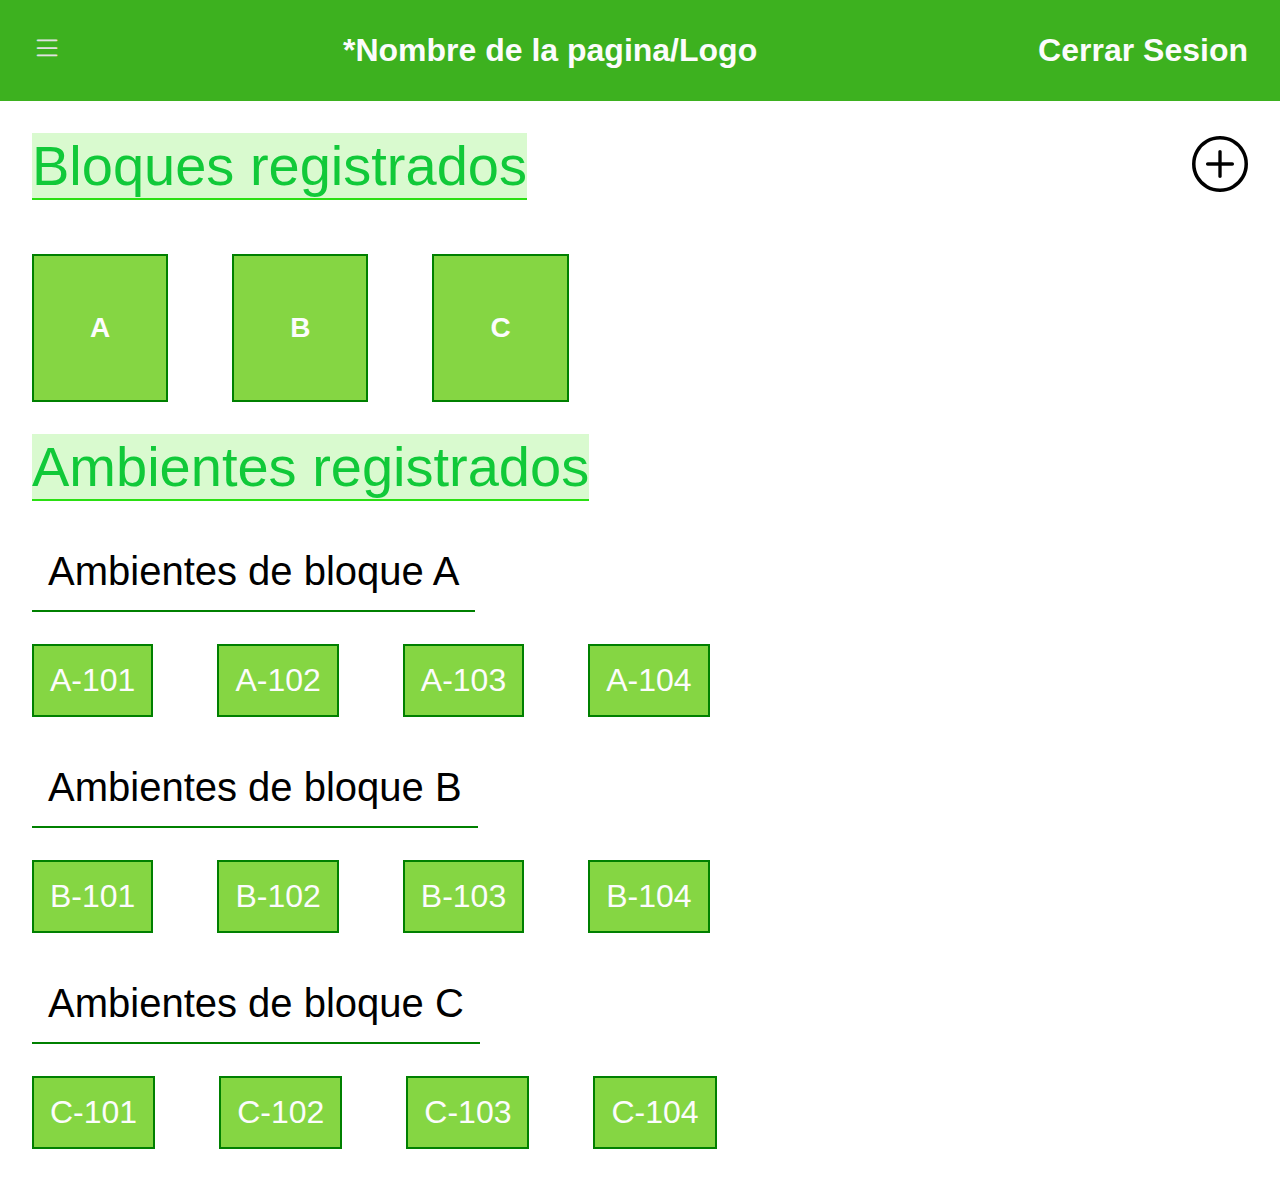
==== index.html @ d516a868 "Rename Inicio.html to index.html "segundo"" ====
<!DOCTYPE html>
<html lang="en">
<head>
    <meta charset="UTF-8">
    <meta name="viewport" content="width=device-width, initial-scale=1.0">
    <title>Document</title>
    <link rel="stylesheet" href="style.css">
    <link rel="stylesheet" href="https://cdn.jsdelivr.net/npm/bootstrap-icons@1.11.3/font/bootstrap-icons.min.css">

</head>
<body>
    <!-- Header -->
    <header>
        <div><button id="abrir" class="Abrir-Nav" ><i class="bi bi-list"></i></button></div>
        <div class="Logo">*Nombre de la pagina/Logo</div>
        <div class="Logo" style="cursor: pointer;" >Cerrar Sesion</div>
    </header>
        <!-- Barra de navegacion -->
        <nav class=" " id="nav">
            <ul>
                <button class="Cerrar-Nav" id="cerrar"><i class="bi bi-x-lg"></i></button>
                <li><a href="Inicio.html">Inicio</a></li>
                <li><a href="Bloques/Bloques.html">Bloques</a></li>
                <li><a href="Ambientes/Ambientes.html">Ambientes</a></li>
                <li><a href="Notificaciones/Notificaciones.html">Notificaciones</a></li>
                <li><a href="Ayuda/Ayuda.html">Ayuda</a></li>
            </ul>
        </nav>

    <!-- Contenido Principal -->
    <main>
        <div class="container">
            <div > <!--  Parde 1 del Grid/Container // Esto es para que el contenido se mueva junto a la nav  -->
                <nav class="nav2" id="nav2">
                    <ul>
                        <li><a href="">Notificacionesa</a></li>
                    </ul>
                </nav>
            </div>
            
            <div 
            ><!--  Parde 2 del Grid/Container  -->
                <!-- Seccion dedicada a la visualizacion y creacion de bloques -->
                <div class="panela">
                    <div class="texto">
                        <div style="display: inline-block; display: flex; justify-content: space-between;">
                        <p style="border-bottom: 2px solid rgb(42, 223, 18); color: rgb(17, 201, 57); background-color: rgba(132, 240, 99, 0.308);">Bloques registrados</p>
                        <p><i style="cursor: pointer;" class="bi bi-plus-circle"></i></p>
                        </div>
                    </div>

                    <br><br><br>

                    <div class="ubicacion-bloques">
                        <div class="Bloques"><a class="Bloques2" href="" >A</a></div>
                        <div class="Bloques"><a class="Bloques2" href="">B</a></div>
                        <div class="Bloques"><a class="Bloques2" href="">C</a></div>
                    </div>                    
                </div>

                <!-- Seccion dedicada a la visualizacion de ambientes -->
                <div class="panela" >
                    <div class="texto" >
                        <div style="display: inline-block">
                            <p style="border-bottom: 2px solid rgb(42, 223, 18); color: rgb(17, 201, 57); background-color: rgba(132, 240, 99, 0.308);">Ambientes registrados</p>
                        </div>
        
                        <div>
                            <li class="Seccion-Ambientes" style="margin: 2rem;  margin-left: 0;">Ambientes de bloque A</li>
                            <div class="ubicacion-ambientes">
                                <div class="Ambientes"><a class="Ambientes2" href="">A-101</a></div><div class="Ambientes"><a class="Ambientes2" href="">A-102</a></div><div class="Ambientes"><a class="Ambientes2" href="">A-103</a></div><div class="Ambientes"><a class="Ambientes2" href="">A-104</a></div>
                            </div>

                            <li class="Seccion-Ambientes" style="margin: 2rem; margin-left: 0;" >Ambientes de bloque B</li>
                            <div class="ubicacion-ambientes">
                                <div class="Ambientes"><a class="Ambientes2" href="">B-101</a></div><div class="Ambientes"><a class="Ambientes2" href="">B-102</a></div><div class="Ambientes"><a class="Ambientes2" href="">B-103</a></div><div class="Ambientes"><a class="Ambientes2" href="">B-104</a></div>
                            </div>

                            <li class="Seccion-Ambientes" style="margin: 2rem; margin-left: 0;" >Ambientes de bloque C</li>
                            <div class="ubicacion-ambientes">
                                <div class="Ambientes"><a class="Ambientes2" href="">C-101</a></div><div class="Ambientes"><a class="Ambientes2" href="">C-102</a></div><div class="Ambientes"><a class="Ambientes2" href="">C-103</a></div><div class="Ambientes"><a class="Ambientes2" href="">C-104</a></div>
                            </div>
                        </div>
                        
                    </div>
                </div>
            </div>
        </div>
    </main>
    <script src="script.js"></script>
</body>
</html>
---- style.css ----
*{
    margin: 0;
    padding: 0;
    box-sizing: border-box;
    font-family: sans-serif;
    list-style: none;
    text-decoration: none;
}

/* Parte de arriba */
header{
    background-color: rgb(61, 177, 31);
    display: flex;
    justify-content: space-between;
}
button{  
    /* Permite ajustar comodamente todos los botones */
    background: 0;
    border: 0;
    cursor: pointer;
}
.Abrir-Nav{
    font-size: 30px;
    padding: 2rem;
    color: #e1e1e1;
}

.Logo{
    font-weight: 900;
    color: #fcfcfc;
    font-size: 2rem;
    padding: 2rem;
}

@media screen and (  max-width: 850px) {
    .Logo{
        font-weight: 900;
        color: #fcfcfc;
        font-size: 0.8rem;
        padding: 2rem;
    }
    nav{
        position: absolute;
        top: 0;
        bottom: 0;
        background-color: rgb(61, 177, 31);
        padding: 2rem;
        border-right: 2px solid #ffffff;
        display: none;  
        box-shadow: 0 0 0 200vmax rgba(110, 110, 110, 0.185);
    }
}

/* Barra de navegacion */

nav{
    position: absolute;
    top: 0;
    bottom: 0;
    background-color: rgb(61, 177, 31);
    padding: 2rem;
    border-right: 2px solid #ffffff;
    display: none;  
}

.Cerrar-Nav{
    font-size: 30px;
    color: #e1e1e1;
}
li a{
    display: flex;
    flex-direction: column;
    text-decoration: none;
    color: aliceblue;
    padding: 1.5rem;
    font-weight: 600;
    padding-top: 2rem;
}
.visible{
    display: block;
}
/* Contenido Principal */
.nav2{
    /* Este nav hace que hace que el nav no se superponga al contenido */
    position: static;
    padding-bottom: 55cqmax;
    padding-right: 1.5rem;
}
.container {
    display: grid; 
    grid-auto-columns: 1fr; 
    grid-template-columns: auto 1fr; 
    grid-template-rows: 1fr; 
    gap: 0px 0px; 
    grid-template-areas: ". ."; 
}
/* Seccion dedicada a los ambientes */
.panela{
    margin: 2rem;
}
.ubicacion-bloques{
    display: flex; gap: 4rem;
}
.texto{
    font-size: 3.5rem;
}
    /* Para ajustar el tañao de los divs con el de las "a" */
    .Bloques{
        padding: 3.5rem 0rem 3.5rem 0rem;
        background-color: rgb(133, 214, 67);
        border: 2px solid green;
        font-size: 1.75rem;
        font-weight: 600;
    }
    .Bloques2{
        padding: 3.5rem 3.5rem 3.5rem 3.5rem;
        background-color: rgb(133, 214, 67);
        color: #fcfcfc;
    }

@media screen and (  max-width: 850px) {
    .texto{
        font-size: 1.8rem;
    }
    .ubicacion-bloques{
        display: flex; gap: 2rem;
    }
      
        .Bloques{
            padding: 1.3rem 0rem 1.3rem 0rem;
            background-color: rgb(133, 214, 67);
            border: 2px solid green;
            font-size: 1.75rem;
            font-weight: 600;
        }
        .Bloques2{
            padding: 1.3rem 1.3rem 1.3rem 1.3rem;
            background-color: rgb(133, 214, 67);
            color: #fcfcfc;
        }
}
/* Seccion dedicada a los ambientes */
.ubicacion-ambientes{ 
    display: flex;
    gap: 4rem;
}
.Seccion-Ambientes{
    list-style-type: disc; 
    display: inline-block;
    font-size: 2.5rem;
    border-bottom: 2px solid green;
    padding: 1rem;
}
    /* Para ajustar el tañao de los divs con el de las "a" */
    .Ambientes{
        background-color: rgb(133, 214, 67);
        border: 2px solid green;
        color: #fcfcfc;
        padding: 1rem 0rem 1rem 0rem;
        font-size: 2rem;
    }
    .Ambientes2{
        background-color: rgb(133, 214, 67);
        color: #fcfcfc;
        padding: 1rem;
        font-size: 2rem;
    }
@media screen and (  max-width: 850px) {
    .ubicacion-ambientes{ 
        display: flex;
        gap: 1rem;
    }
    .Seccion-Ambientes{
        list-style-type: disc; 
        display: inline-block;
        font-size: 1.3rem;
        border-bottom: 2px solid green;
        padding: 0.5rem;
    }
        /* Para ajustar el tañao de los divs con el de las "a" */
        .Ambientes{
            background-color: rgb(133, 214, 67);
            border: 2px solid green;
            color: #fcfcfc;
            padding: 0.2rem 0rem 0.2rem 0rem;
            font-size: 1rem;
        }
        .Ambientes2{
            background-color: rgb(133, 214, 67);
            color: #fcfcfc;
            padding: 0.2rem;
            font-size: 1rem;
        }
}
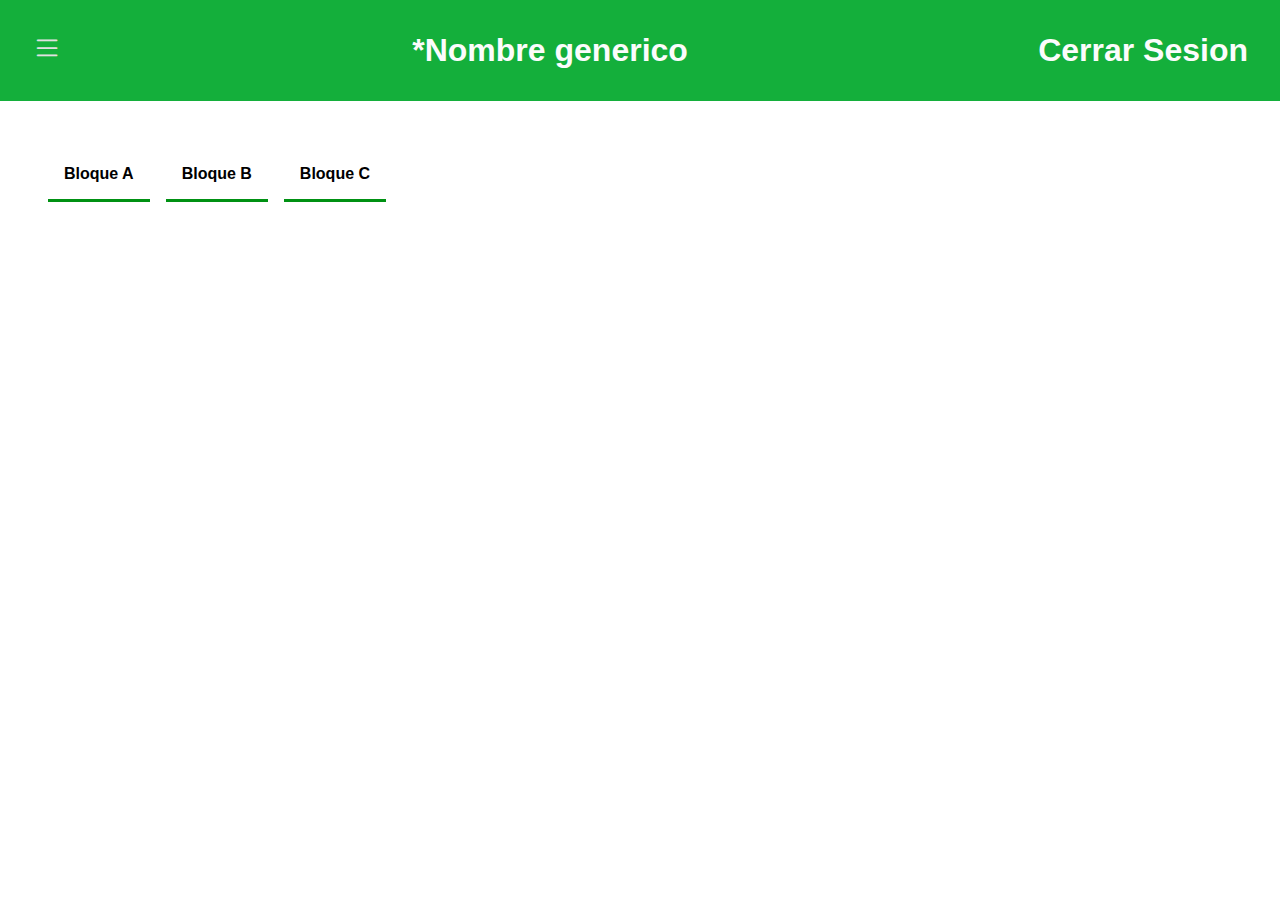
==== commit 0c59da52: "segunda_subida" ====
--- a/index.html
+++ b/index.html
@@ -3,8 +3,8 @@
 <head>
     <meta charset="UTF-8">
     <meta name="viewport" content="width=device-width, initial-scale=1.0">
-    <title>Document</title>
-    <link rel="stylesheet" href="style.css">
+    <title>Admin</title>
+    <link rel="stylesheet" href="Css/style.css">
     <link rel="stylesheet" href="https://cdn.jsdelivr.net/npm/bootstrap-icons@1.11.3/font/bootstrap-icons.min.css">
 
 </head>
@@ -12,81 +12,75 @@
     <!-- Header -->
     <header>
         <div><button id="abrir" class="Abrir-Nav" ><i class="bi bi-list"></i></button></div>
-        <div class="Logo">*Nombre de la pagina/Logo</div>
+        <div class="Logo">*Nombre generico</div>
         <div class="Logo" style="cursor: pointer;" >Cerrar Sesion</div>
     </header>
         <!-- Barra de navegacion -->
         <nav class=" " id="nav">
             <ul>
-                <button class="Cerrar-Nav" id="cerrar"><i class="bi bi-x-lg"></i></button>
-                <li><a href="Inicio.html">Inicio</a></li>
-                <li><a href="Bloques/Bloques.html">Bloques</a></li>
-                <li><a href="Ambientes/Ambientes.html">Ambientes</a></li>
-                <li><a href="Notificaciones/Notificaciones.html">Notificaciones</a></li>
-                <li><a href="Ayuda/Ayuda.html">Ayuda</a></li>
+                <div style="border-bottom: solid rgb(226, 226, 226); margin-bottom:5rem ;">
+                    <button class="Cerrar-Nav" id="cerrar"><i class="bi bi-x-lg"></i></button>
+                </div>
+                
+                <li><a href="index.html" style="border-top: solid white;">
+                    <p><i class="bi bi-house-fill">Inicio</i></p>
+                </a></li>
+
+                <li><a href="Bloques/Bloques.html">
+                    <p><i class="bi bi-building"></i>Bloques</p>
+                </a></li>
+
+                <li><a href="Ambientes/Ambientes.html">
+                    <p><i class="bi bi-door-open-fill"></i>Ambientes</p>
+                </a></li>
+
+                <li><a href="Notificaciones/Notificaciones.html">
+                    <p><i class="bi bi-bell-fill"></i>Notificaciones</p>
+                </a></li>
+
+                <li><a href="Ayuda/Ayuda.html">
+                    <p><i class="bi bi-question-lg"></i>Ayuda</p>
+                </a></li>
             </ul>
         </nav>
 
     <!-- Contenido Principal -->
-    <main>
-        <div class="container">
-            <div > <!--  Parde 1 del Grid/Container // Esto es para que el contenido se mueva junto a la nav  -->
-                <nav class="nav2" id="nav2">
-                    <ul>
-                        <li><a href="">Notificacionesa</a></li>
-                    </ul>
-                </nav>
-            </div>
+    <main> 
+          <!-- Seleccionar Bloques -->
+        <div class="contenido" style="display: flex;flex-direction: column;">
+            <div style="display: flex; gap: 1rem;">
+                    <button id="Bloque_A" class="Bloque">Bloque A</button>
+                    <button id="Bloque_B" class="Bloque">Bloque B</button>
+                    <button id="Bloque_C" class="Bloque">Bloque C</button> 
+            </div>  
             
-            <div 
-            ><!--  Parde 2 del Grid/Container  -->
-                <!-- Seccion dedicada a la visualizacion y creacion de bloques -->
-                <div class="panela">
-                    <div class="texto">
-                        <div style="display: inline-block; display: flex; justify-content: space-between;">
-                        <p style="border-bottom: 2px solid rgb(42, 223, 18); color: rgb(17, 201, 57); background-color: rgba(132, 240, 99, 0.308);">Bloques registrados</p>
-                        <p><i style="cursor: pointer;" class="bi bi-plus-circle"></i></p>
-                        </div>
+            <div >
+                <div class="Ambientes" id="Ambiente_A" >
+                    <div class="ubicacion-ambientes" >
+                        <div class="Ambiente"><a class="Ambiente2" href="">A-101</a></div>
+                        <div class="Ambiente"><a class="Ambiente2" href="">A-102</a></div>
+                        <div class="Ambiente"><a class="Ambiente2" href="">A-103</a></div>
+                        <div class="Ambiente"><a class="Ambiente2" href="">A-104</a></div>
                     </div>
-
-                    <br><br><br>
-
-                    <div class="ubicacion-bloques">
-                        <div class="Bloques"><a class="Bloques2" href="" >A</a></div>
-                        <div class="Bloques"><a class="Bloques2" href="">B</a></div>
-                        <div class="Bloques"><a class="Bloques2" href="">C</a></div>
-                    </div>                    
                 </div>
 
-                <!-- Seccion dedicada a la visualizacion de ambientes -->
-                <div class="panela" >
-                    <div class="texto" >
-                        <div style="display: inline-block">
-                            <p style="border-bottom: 2px solid rgb(42, 223, 18); color: rgb(17, 201, 57); background-color: rgba(132, 240, 99, 0.308);">Ambientes registrados</p>
-                        </div>
-        
-                        <div>
-                            <li class="Seccion-Ambientes" style="margin: 2rem;  margin-left: 0;">Ambientes de bloque A</li>
-                            <div class="ubicacion-ambientes">
-                                <div class="Ambientes"><a class="Ambientes2" href="">A-101</a></div><div class="Ambientes"><a class="Ambientes2" href="">A-102</a></div><div class="Ambientes"><a class="Ambientes2" href="">A-103</a></div><div class="Ambientes"><a class="Ambientes2" href="">A-104</a></div>
-                            </div>
+                <div class="Ambientes" id="Ambiente_B" >
+                <div class="ubicacion-ambientes">
+                    <div class="Ambiente"><a class="Ambiente2" href="">B-101</a></div>
+                    <div class="Ambiente"><a class="Ambiente2" href="">B-102</a></div>
+                    <div class="Ambiente"><a class="Ambiente2" href="">B-103</a></div>
+                </div>
+                </div>
 
-                            <li class="Seccion-Ambientes" style="margin: 2rem; margin-left: 0;" >Ambientes de bloque B</li>
-                            <div class="ubicacion-ambientes">
-                                <div class="Ambientes"><a class="Ambientes2" href="">B-101</a></div><div class="Ambientes"><a class="Ambientes2" href="">B-102</a></div><div class="Ambientes"><a class="Ambientes2" href="">B-103</a></div><div class="Ambientes"><a class="Ambientes2" href="">B-104</a></div>
-                            </div>
-
-                            <li class="Seccion-Ambientes" style="margin: 2rem; margin-left: 0;" >Ambientes de bloque C</li>
-                            <div class="ubicacion-ambientes">
-                                <div class="Ambientes"><a class="Ambientes2" href="">C-101</a></div><div class="Ambientes"><a class="Ambientes2" href="">C-102</a></div><div class="Ambientes"><a class="Ambientes2" href="">C-103</a></div><div class="Ambientes"><a class="Ambientes2" href="">C-104</a></div>
-                            </div>
-                        </div>
-                        
-                    </div>
+                <div class="Ambientes" id="Ambiente_C" >
+                <div class="ubicacion-ambientes">
+                    <div class="Ambiente"><a class="Ambiente2" href="">C-101</a></div>
+                    <div class="Ambiente"><a class="Ambiente2" href="">C-102</a></div>
+                </div>
                 </div>
             </div>
         </div>
     </main>
-    <script src="script.js"></script>
+    <script src="../script.js"></script>
 </body>
-</html>
+</html>--- a/Css/style.css
+++ b/Css/style.css
@@ -0,0 +1,190 @@
+*{
+    margin: 0;
+    padding: 0;
+    box-sizing: border-box;
+    font-family: sans-serif;
+    list-style: none;
+    text-decoration: none;
+}
+
+/* Parte de arriba */
+header{
+    background-color: rgb(20, 175, 59); 
+    display: flex;
+    justify-content: space-between;
+}
+button{  
+    /* Permite ajustar comodamente todos los botones */
+    background: 0;
+    border: 0;
+    cursor: pointer;
+}
+.Abrir-Nav{
+    font-size: 30px;
+    padding: 2rem;
+    color: #e1e1e1;
+}
+
+.Logo{
+    font-weight: 900;
+    color: #fcfcfc;
+    font-size: 2rem;
+    padding: 2rem;
+}
+
+@media screen and (  max-width: 780px) {
+    .Abrir-Nav{
+        font-size: 30px;
+        padding: 1rem;
+        color: #e1e1e1;
+    }
+    .Logo{
+        font-weight: 900;
+        color: #fcfcfc;
+        font-size: 1rem;
+        margin-top: 2px;
+        padding: 1rem;
+    }
+}
+
+/* Barra de navegacion */
+
+nav {
+    position: absolute;
+    top: 0;
+    bottom: 0;
+    background-color: rgb(20, 175, 59); 
+    border-right: 2px solid #ffffff;
+    display: none;
+    box-shadow: 0 0 0 200vmax rgba(110, 110, 110, 0.664);
+    transition: left 0.5s; /* Suaviza la transición */
+}
+  /* Contenido Nav */
+.Cerrar-Nav{
+    font-size: 25px; color: #e1e1e1; 
+    padding: 1.5rem; 
+    transition: transform 0.3s ease; 
+    cursor: pointer; /* Cambiar el cursor al pasar sobre el botón */
+}
+    .Cerrar-Nav:hover{
+        transform: scale(1.4);
+    }
+
+
+ ul li a{
+    display: flex; 
+    flex-direction: column; 
+    color: aliceblue;
+    border-bottom: solid white;
+    padding: 1.5rem;
+    font-weight: 600;
+    transition: transform 0.3s ease;
+}
+  ul li a:hover{
+        display: flex;
+        flex-direction: column;
+        transform: scaleY(1.2);
+        color: aliceblue;
+        font-weight: 600;
+    }
+
+@media screen and (  max-width: 780px) {
+    nav{
+        position: absolute;
+        top: 0;
+        bottom: 0;
+        background-color: rgb(20, 175, 59); 
+        border-right: 2px solid #ffffff;
+        display: none;  
+    }
+}
+        /* Este hace la magia del nav */
+        .visible {
+            display: block;
+            animation: slideIn 0.5s forwards;
+        }
+
+/* Contenido Principal */
+
+.contenido{
+    margin: 3rem;
+}
+    /* Seleccionar bloque */
+    .Bloque{
+        padding: 1rem;
+        background-color: #ffffff;
+        border-bottom: solid #009113;
+        color: #000000;
+        font-size: 1rem;
+        font-weight: 600;
+        transition: transform 0.3s ease;
+    }
+    .Bloque:hover{
+        border-bottom: 2px solid rgb(54, 211, 54);
+        transform: scale(1.02);
+    }
+    .seleccionar-bloque{
+        background-color: rgb(55, 206, 93);
+        color: #fcfcfc;
+        border-bottom: 2px solid rgb(54, 211, 54);
+    }
+    .spawn-amb{
+        display: block;
+    }
+
+@media screen and (  max-width: 780px) {
+    .contenido{
+        margin: 2rem;
+    }
+    
+    .Bloque{
+        padding: 0.5rem;
+        background-color: #ffffff;
+        color: #000000;
+        font-size: 1rem;
+        font-weight: 600;   
+        transition: transform 0.3s ease;
+    }
+
+    .seleccionar-bloque{
+        background-color: rgb(55, 206, 93);
+        color: #fcfcfc;
+    }
+
+}
+
+/* Seccion dedicada a los ambientes */
+    .Ambientes{
+        display: none;
+    }
+    .spawn-amb{
+        display: block;
+    }
+    .ubicacion-ambientes{
+        display: flex;
+        flex-direction: row;
+        flex-flow: wrap;
+        margin: 2rem;
+        margin-left: 0;
+        gap: 3rem;       
+    }
+
+    /* Para ajustar el tañao de los divs con el de las "a" */
+        .Ambiente{
+            background-color: rgb(55, 206, 93);   
+            border: 2px solid rgb(0, 190, 0);
+            color: #fcfcfc;
+            padding: 1rem 0rem 1rem 0rem;
+            font-size: 1rem;
+        }
+        .Ambiente2{
+            background-color: rgb(55, 206, 93);            
+            color: #fcfcfc;
+            padding: 1rem;
+            font-size: 1rem;
+        }
+
+
+
+
+
